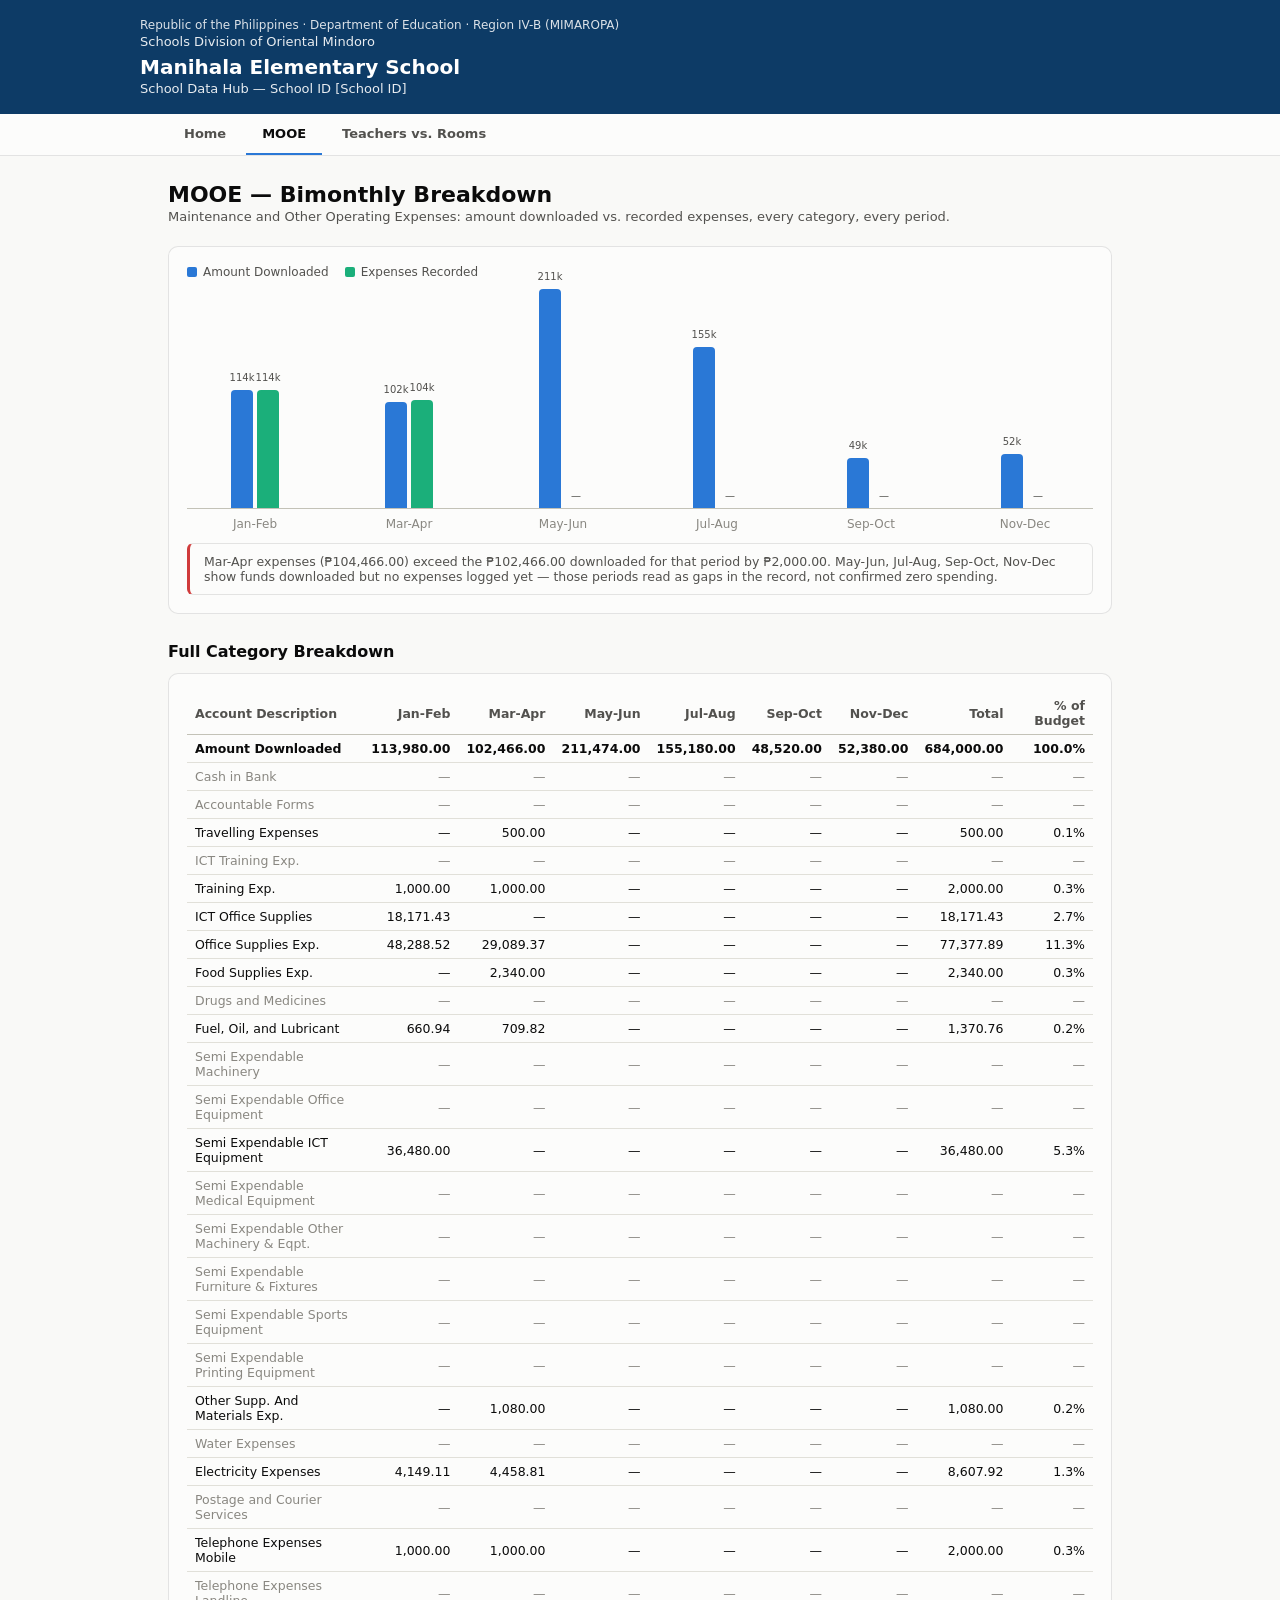
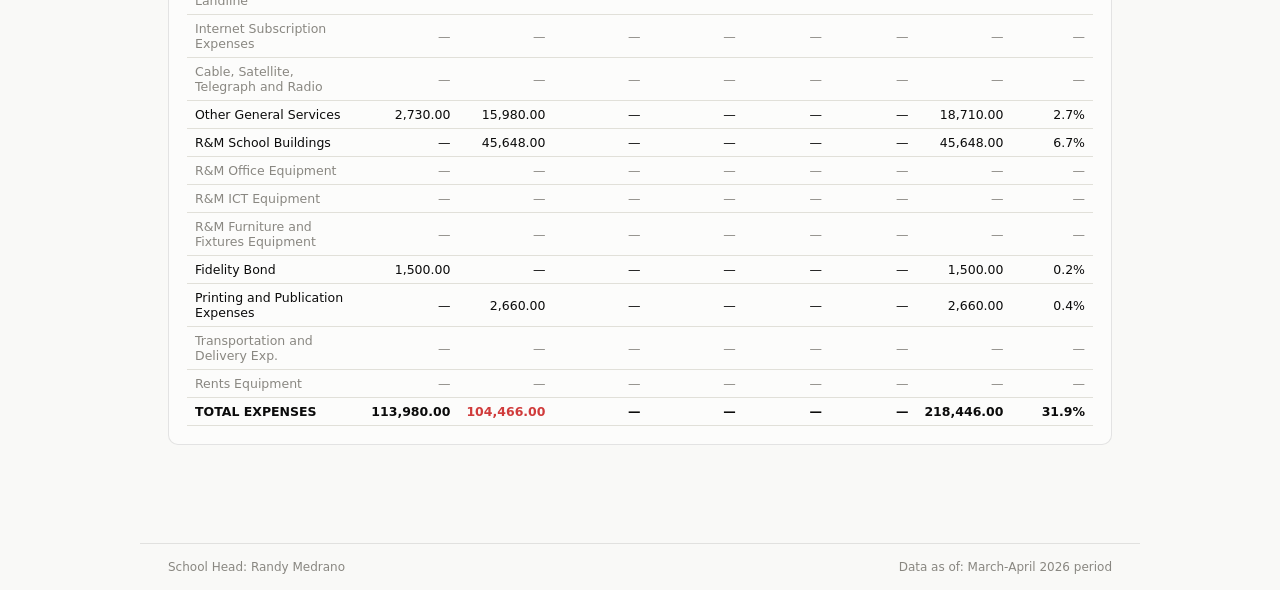
==== mooe.html @ d9be7f3a "Initial site: school data hub with MOOE bimonthly breakdown" ====
<!DOCTYPE html>
<html lang="en">
<head>
<meta charset="UTF-8">
<title>MOOE — Bimonthly Breakdown</title>
<link rel="stylesheet" href="styles.css">
</head>
<body>

<div class="wrap">
  <h1 style="margin-top:26px">MOOE — Bimonthly Breakdown</h1>
  <p class="meta">Maintenance and Other Operating Expenses: amount downloaded vs. recorded expenses, every category, every period.</p>

  <section>
    <div class="panel">
      <div class="legend">
        <span><span class="swatch" style="background:var(--series-1)"></span>Amount Downloaded</span>
        <span><span class="swatch" style="background:var(--series-2)"></span>Expenses Recorded</span>
      </div>
      <div class="grouped-chart" id="groupedChart"></div>
      <div class="group-labels" id="groupLabels"></div>
      <div class="callout" id="callout"></div>
    </div>
  </section>

  <section>
    <h2>Full Category Breakdown</h2>
    <div class="panel table-wrap">
      <table id="detailTable"></table>
    </div>
  </section>
</div>

<script src="data.js"></script>
<script src="nav.js"></script>
<script>
renderChrome("mooe.html");

const totals = periodTotals();
const maxVal = Math.max(...DOWNLOADED, ...totals);
const grouped = document.getElementById("groupedChart");
const groupLabels = document.getElementById("groupLabels");
PERIODS.forEach((label, i) => {
  const g = document.createElement("div");
  g.className = "group";
  const dPct = (DOWNLOADED[i]/maxVal*100).toFixed(1);
  const ePct = (totals[i]/maxVal*100).toFixed(1);
  g.innerHTML = `
    <div class="bar" style="height:${dPct}%; background:var(--series-1)" title="Downloaded ${label}: ${money(DOWNLOADED[i])}">
      <span class="val">${(DOWNLOADED[i]/1000).toFixed(0)}k</span>
    </div>
    <div class="bar" style="height:${ePct}%; background:var(--series-2)" title="Expenses ${label}: ${money(totals[i])}">
      <span class="val">${totals[i] ? (totals[i]/1000).toFixed(0)+'k' : '—'}</span>
    </div>`;
  grouped.appendChild(g);
  const lbl = document.createElement("span");
  lbl.textContent = label;
  groupLabels.appendChild(lbl);
});

let calloutText = "";
for (let i = 0; i < PERIODS.length; i++) {
  if (totals[i] > DOWNLOADED[i] && DOWNLOADED[i] > 0) {
    calloutText += `${PERIODS[i]} expenses (${money(totals[i])}) exceed the ${money(DOWNLOADED[i])} downloaded for that period by ${money(totals[i]-DOWNLOADED[i])}. `;
  }
}
const lastRecorded = PERIODS.filter((_,i) => totals[i] > 0).length;
const unrecorded = PERIODS.slice(lastRecorded).join(", ");
if (unrecorded) {
  calloutText += `${unrecorded} show funds downloaded but no expenses logged yet — those periods read as gaps in the record, not confirmed zero spending.`;
}
document.getElementById("callout").textContent = calloutText || "All recorded periods are within downloaded funds.";

const table = document.getElementById("detailTable");
let thead = "<thead><tr><th>Account Description</th>";
PERIODS.forEach(p => thead += `<th>${p}</th>`);
thead += "<th>Total</th><th>% of Budget</th></tr></thead>";

let tbody = "<tbody>";
tbody += `<tr class="total-row"><td>Amount Downloaded</td>`;
DOWNLOADED.forEach(v => tbody += `<td>${fmt(v)}</td>`);
const dlSum = downloadedSum();
tbody += `<td>${fmt(dlSum)}</td><td>100.0%</td></tr>`;

CATEGORIES.forEach(([name, exp]) => {
  const total = exp.reduce((a,b)=>a+b,0);
  const isZero = total === 0;
  tbody += `<tr class="${isZero ? 'zero' : ''}"><td>${name}</td>`;
  exp.forEach(v => { tbody += `<td>${v ? fmt(v) : '—'}</td>`; });
  tbody += `<td>${total ? fmt(total) : '—'}</td><td>${total ? (total/BUDGET*100).toFixed(1)+'%' : '—'}</td></tr>`;
});

tbody += `<tr class="total-row"><td>TOTAL EXPENSES</td>`;
totals.forEach((v,i) => {
  const cls = v > DOWNLOADED[i] && DOWNLOADED[i] > 0 ? ' class="over"' : '';
  tbody += `<td${cls}>${v ? fmt(v) : '—'}</td>`;
});
const grand = spentSum();
tbody += `<td>${fmt(grand)}</td><td>${(grand/BUDGET*100).toFixed(1)}%</td></tr>`;
tbody += "</tbody>";

table.innerHTML = thead + tbody;
</script>
</body>
</html>
---- styles.css ----
:root {
  --surface-1:      #fcfcfb;
  --page:           #f9f9f7;
  --text-primary:   #0b0b0b;
  --text-secondary: #52514e;
  --text-muted:     #898781;
  --grid:           #e1e0d9;
  --baseline:       #c3c2b7;
  --border:         rgba(11,11,11,0.10);
  --series-1:       #2a78d6;
  --series-2:       #1baf7a;
  --seq-1:          #2a78d6;
  --other:          #c3c2b7;
  --critical:       #d03b3b;
  --good:           #0ca30c;
  --tile-bg:        #ffffff;
  --header-bg:      #0d3b66;
  --header-ink:     #ffffff;
}
@media (prefers-color-scheme: dark) {
  :root {
    --surface-1:      #1a1a19;
    --page:           #0d0d0d;
    --text-primary:   #ffffff;
    --text-secondary: #c3c2b7;
    --text-muted:     #898781;
    --grid:           #2c2c2a;
    --baseline:       #383835;
    --border:         rgba(255,255,255,0.10);
    --series-1:       #3987e5;
    --series-2:       #199e70;
    --seq-1:          #3987e5;
    --other:          #383835;
    --critical:       #ff6b61;
    --good:           #3ec97a;
    --tile-bg:        #232b37;
    --header-bg:      #0a2540;
    --header-ink:     #ffffff;
  }
}
* { box-sizing: border-box; }
body {
  margin: 0; background: var(--page); color: var(--text-primary);
  font-family: system-ui, -apple-system, "Segoe UI", sans-serif;
}
.wrap { max-width: 1000px; margin: 0 auto; padding: 0 28px 40px; }

/* official header */
.gov-header {
  background: var(--header-bg); color: var(--header-ink);
  padding: 18px 28px; margin-bottom: 0;
}
.gov-header .lines { max-width: 1000px; margin: 0 auto; }
.gov-header .top { font-size: 12px; opacity: 0.85; margin: 0; }
.gov-header .division { font-size: 13px; opacity: 0.9; margin: 2px 0 0; }
.gov-header .school { font-size: 20px; font-weight: 700; margin: 6px 0 0; }
.gov-header .subtitle { font-size: 13px; opacity: 0.9; margin: 2px 0 0; }

/* nav */
nav.site-nav {
  background: var(--surface-1); border-bottom: 1px solid var(--border);
  margin-bottom: 26px;
}
nav.site-nav .lines {
  max-width: 1000px; margin: 0 auto; padding: 0 28px;
  display: flex; gap: 4px;
}
nav.site-nav a {
  display: inline-block; padding: 12px 16px; text-decoration: none;
  color: var(--text-secondary); font-size: 13px; font-weight: 600;
  border-bottom: 2px solid transparent;
}
nav.site-nav a.active { color: var(--text-primary); border-bottom-color: var(--series-1); }
nav.site-nav a:hover { color: var(--text-primary); }

/* footer */
footer.site-footer {
  max-width: 1000px; margin: 30px auto 0; padding: 16px 28px;
  border-top: 1px solid var(--border); font-size: 12px; color: var(--text-muted);
  display: flex; justify-content: space-between; flex-wrap: wrap; gap: 6px;
}

h1 { font-size: 22px; margin: 0 0 2px; }
h2 { font-size: 16px; margin: 0 0 12px; }
.meta { color: var(--text-secondary); font-size: 13px; margin: 0 0 22px; }
section { margin-bottom: 28px; }
.panel {
  background: var(--surface-1); border: 1px solid var(--border);
  border-radius: 10px; padding: 18px;
}

.tiles { display: grid; grid-template-columns: repeat(4, 1fr); gap: 12px; }
.tile { background: var(--tile-bg); border: 1px solid var(--border); border-radius: 10px; padding: 14px 16px; }
.tile .label { font-size: 12px; color: var(--text-secondary); margin-bottom: 6px; }
.tile .value { font-size: 22px; font-weight: 600; }
.tile .note { font-size: 11px; color: var(--text-muted); margin-top: 4px; }
.tile .value.critical { color: var(--critical); }
.tile .value.good { color: var(--good); }

.cards { display: grid; grid-template-columns: repeat(3, 1fr); gap: 14px; }
.card {
  background: var(--surface-1); border: 1px solid var(--border); border-radius: 10px;
  padding: 16px; text-decoration: none; color: var(--text-primary); display: block;
}
.card:hover { border-color: var(--series-1); }
.card h3 { font-size: 14px; margin: 0 0 6px; }
.card p { font-size: 12.5px; color: var(--text-secondary); margin: 0; }

.legend { display: flex; gap: 16px; font-size: 12px; color: var(--text-secondary); margin-bottom: 10px; }
.legend span { display: inline-flex; align-items: center; gap: 6px; }
.swatch { width: 10px; height: 10px; border-radius: 2px; display: inline-block; }

.grouped-chart { display: flex; align-items: flex-end; gap: 18px; height: 220px; border-bottom: 1px solid var(--baseline); }
.group { flex: 1; display: flex; align-items: flex-end; justify-content: center; gap: 4px; height: 100%; position: relative; }
.bar { width: 22px; border-radius: 4px 4px 0 0; position: relative; }
.bar .val { position: absolute; top: -18px; left: 50%; transform: translateX(-50%); font-size: 10px; color: var(--text-secondary); white-space: nowrap; }
.group-labels { display: flex; gap: 18px; margin-top: 8px; }
.group-labels span { flex: 1; text-align: center; font-size: 12px; color: var(--text-muted); }

.hbar-row { display: flex; align-items: center; gap: 10px; margin-bottom: 10px; }
.hbar-label { width: 210px; font-size: 12px; color: var(--text-secondary); text-align: right; flex-shrink: 0; }
.hbar-track { flex: 1; position: relative; height: 16px; }
.hbar-fill { height: 16px; border-radius: 4px; background: var(--seq-1); }
.hbar-fill.other { background: var(--other); }
.hbar-val { font-size: 12px; color: var(--text-primary); width: 90px; text-align: right; flex-shrink: 0; font-variant-numeric: tabular-nums; }
.hbar-note { font-size: 11px; color: var(--text-muted); margin-top: 4px; }

table { border-collapse: collapse; width: 100%; font-size: 12.5px; }
th, td { border-bottom: 1px solid var(--grid); padding: 6px 8px; text-align: right; font-variant-numeric: tabular-nums; }
th:first-child, td:first-child { text-align: left; font-variant-numeric: normal; }
thead th { color: var(--text-secondary); font-weight: 600; border-bottom: 1px solid var(--baseline); }
tr.zero td { color: var(--text-muted); }
tr.total-row td { font-weight: 700; border-top: 1px solid var(--baseline); }
td.over { color: var(--critical); font-weight: 700; }
.table-wrap { overflow-x: auto; }
.callout {
  font-size: 12.5px; color: var(--text-secondary); background: var(--surface-1);
  border: 1px solid var(--border); border-left: 3px solid var(--critical);
  border-radius: 6px; padding: 10px 14px; margin-top: 12px;
}
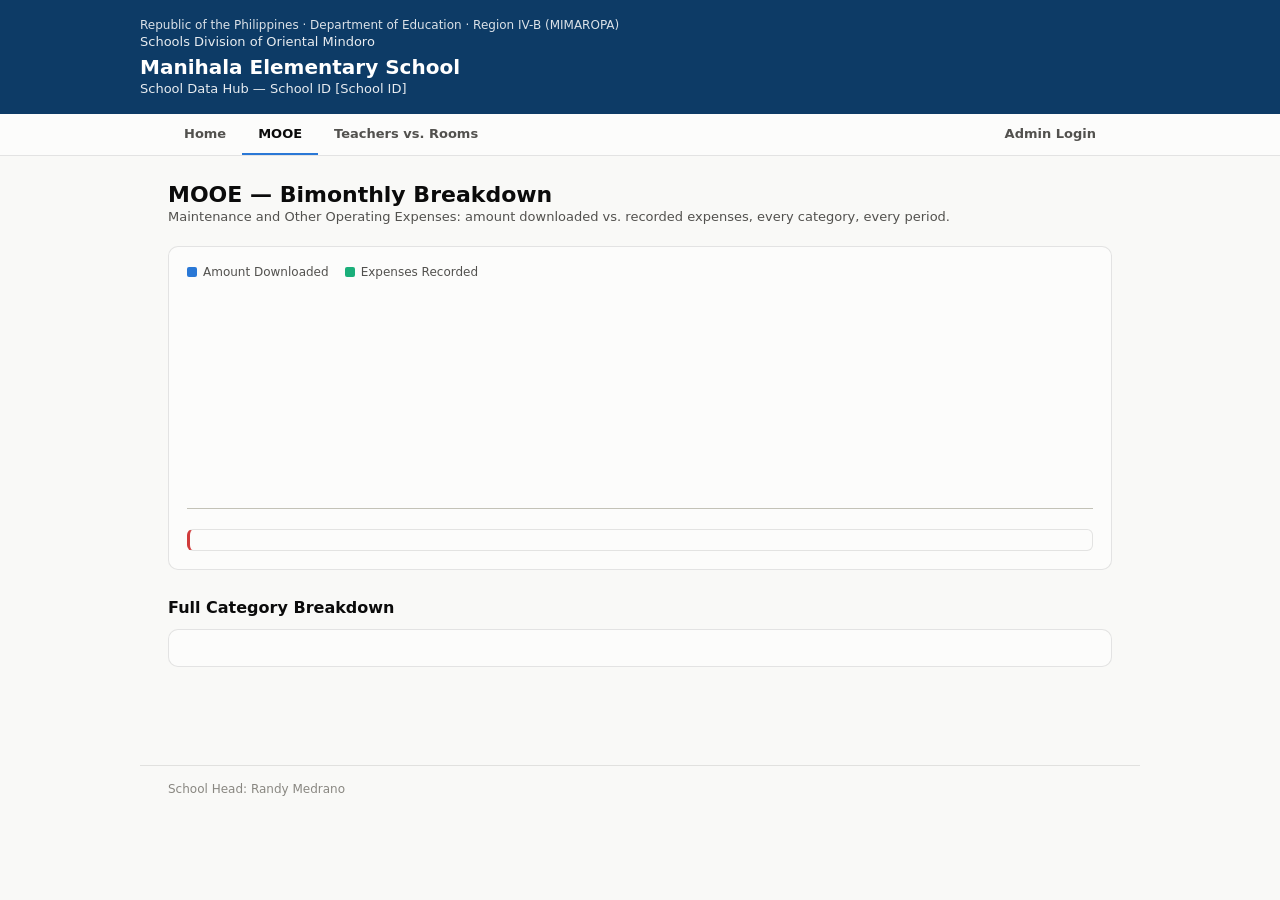
==== commit 03e6a3bb: "Add admin login and editable MOOE/Teachers-Rooms data via Cloudflare Pages Functions + KV Guests get" ====
--- a/mooe.html
+++ b/mooe.html
@@ -2,6 +2,8 @@
 <html lang="en">
 <head>
 <meta charset="UTF-8">
+<meta http-equiv="Content-Security-Policy" content="default-src 'self'; script-src 'self'; style-src 'self' 'unsafe-inline'; img-src 'self' data:; object-src 'none'; base-uri 'self'; form-action 'none';">
+<meta name="referrer" content="no-referrer">
 <title>MOOE — Bimonthly Breakdown</title>
 <link rel="stylesheet" href="styles.css">
 </head>
@@ -25,6 +27,10 @@
 
   <section>
     <h2>Full Category Breakdown</h2>
+    <div id="saveBar" style="display:none;align-items:center;gap:12px;margin-bottom:10px">
+      <button id="saveBtn" style="background:var(--series-1);border:none;color:#fff;padding:8px 16px;border-radius:6px;font-size:13px;cursor:pointer">Save Changes</button>
+      <span id="saveStatus" style="font-size:12px;color:var(--text-secondary)"></span>
+    </div>
     <div class="panel table-wrap">
       <table id="detailTable"></table>
     </div>
@@ -33,73 +39,6 @@
 
 <script src="data.js"></script>
 <script src="nav.js"></script>
-<script>
-renderChrome("mooe.html");
-
-const totals = periodTotals();
-const maxVal = Math.max(...DOWNLOADED, ...totals);
-const grouped = document.getElementById("groupedChart");
-const groupLabels = document.getElementById("groupLabels");
-PERIODS.forEach((label, i) => {
-  const g = document.createElement("div");
-  g.className = "group";
-  const dPct = (DOWNLOADED[i]/maxVal*100).toFixed(1);
-  const ePct = (totals[i]/maxVal*100).toFixed(1);
-  g.innerHTML = `
-    <div class="bar" style="height:${dPct}%; background:var(--series-1)" title="Downloaded ${label}: ${money(DOWNLOADED[i])}">
-      <span class="val">${(DOWNLOADED[i]/1000).toFixed(0)}k</span>
-    </div>
-    <div class="bar" style="height:${ePct}%; background:var(--series-2)" title="Expenses ${label}: ${money(totals[i])}">
-      <span class="val">${totals[i] ? (totals[i]/1000).toFixed(0)+'k' : '—'}</span>
-    </div>`;
-  grouped.appendChild(g);
-  const lbl = document.createElement("span");
-  lbl.textContent = label;
-  groupLabels.appendChild(lbl);
-});
-
-let calloutText = "";
-for (let i = 0; i < PERIODS.length; i++) {
-  if (totals[i] > DOWNLOADED[i] && DOWNLOADED[i] > 0) {
-    calloutText += `${PERIODS[i]} expenses (${money(totals[i])}) exceed the ${money(DOWNLOADED[i])} downloaded for that period by ${money(totals[i]-DOWNLOADED[i])}. `;
-  }
-}
-const lastRecorded = PERIODS.filter((_,i) => totals[i] > 0).length;
-const unrecorded = PERIODS.slice(lastRecorded).join(", ");
-if (unrecorded) {
-  calloutText += `${unrecorded} show funds downloaded but no expenses logged yet — those periods read as gaps in the record, not confirmed zero spending.`;
-}
-document.getElementById("callout").textContent = calloutText || "All recorded periods are within downloaded funds.";
-
-const table = document.getElementById("detailTable");
-let thead = "<thead><tr><th>Account Description</th>";
-PERIODS.forEach(p => thead += `<th>${p}</th>`);
-thead += "<th>Total</th><th>% of Budget</th></tr></thead>";
-
-let tbody = "<tbody>";
-tbody += `<tr class="total-row"><td>Amount Downloaded</td>`;
-DOWNLOADED.forEach(v => tbody += `<td>${fmt(v)}</td>`);
-const dlSum = downloadedSum();
-tbody += `<td>${fmt(dlSum)}</td><td>100.0%</td></tr>`;
-
-CATEGORIES.forEach(([name, exp]) => {
-  const total = exp.reduce((a,b)=>a+b,0);
-  const isZero = total === 0;
-  tbody += `<tr class="${isZero ? 'zero' : ''}"><td>${name}</td>`;
-  exp.forEach(v => { tbody += `<td>${v ? fmt(v) : '—'}</td>`; });
-  tbody += `<td>${total ? fmt(total) : '—'}</td><td>${total ? (total/BUDGET*100).toFixed(1)+'%' : '—'}</td></tr>`;
-});
-
-tbody += `<tr class="total-row"><td>TOTAL EXPENSES</td>`;
-totals.forEach((v,i) => {
-  const cls = v > DOWNLOADED[i] && DOWNLOADED[i] > 0 ? ' class="over"' : '';
-  tbody += `<td${cls}>${v ? fmt(v) : '—'}</td>`;
-});
-const grand = spentSum();
-tbody += `<td>${fmt(grand)}</td><td>${(grand/BUDGET*100).toFixed(1)}%</td></tr>`;
-tbody += "</tbody>";
-
-table.innerHTML = thead + tbody;
-</script>
+<script src="mooe-page.js"></script>
 </body>
 </html>
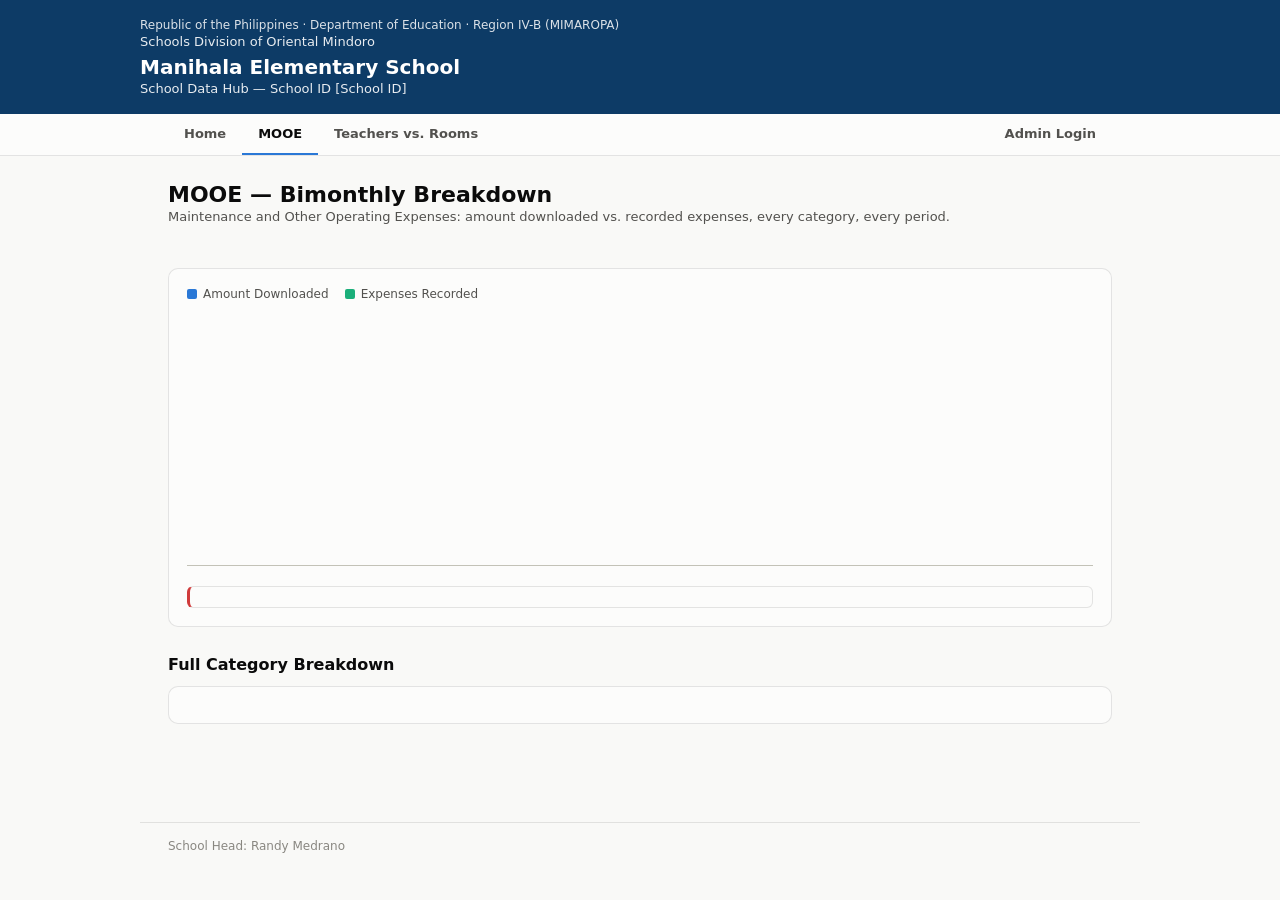
==== commit ecfeaef0: "Add 2026 Total MOOE Budget summary tiles to the MOOE page Guests previously had no clear labeled fig" ====
--- a/mooe.html
+++ b/mooe.html
@@ -12,6 +12,8 @@
 <div class="wrap">
   <h1 style="margin-top:26px">MOOE — Bimonthly Breakdown</h1>
   <p class="meta">Maintenance and Other Operating Expenses: amount downloaded vs. recorded expenses, every category, every period.</p>
+
+  <section class="tiles" id="summaryTiles" style="margin-bottom:22px"></section>
 
   <section>
     <div class="panel">
--- a/styles.css
+++ b/styles.css
@@ -106,11 +106,11 @@
 .card h3 { font-size: 14px; margin: 0 0 6px; }
 .card p { font-size: 12.5px; color: var(--text-secondary); margin: 0; }
 
-.legend { display: flex; gap: 16px; font-size: 12px; color: var(--text-secondary); margin-bottom: 10px; }
+.legend { display: flex; gap: 16px; font-size: 12px; color: var(--text-secondary); margin-bottom: 24px; }
 .legend span { display: inline-flex; align-items: center; gap: 6px; }
 .swatch { width: 10px; height: 10px; border-radius: 2px; display: inline-block; }
 
-.grouped-chart { display: flex; align-items: flex-end; gap: 18px; height: 220px; border-bottom: 1px solid var(--baseline); }
+.grouped-chart { display: flex; align-items: flex-end; gap: 18px; height: 220px; padding-top: 20px; border-bottom: 1px solid var(--baseline); box-sizing: content-box; }
 .group { flex: 1; display: flex; align-items: flex-end; justify-content: center; gap: 4px; height: 100%; position: relative; }
 .bar { width: 22px; border-radius: 4px 4px 0 0; position: relative; }
 .bar .val { position: absolute; top: -18px; left: 50%; transform: translateX(-50%); font-size: 10px; color: var(--text-secondary); white-space: nowrap; }
